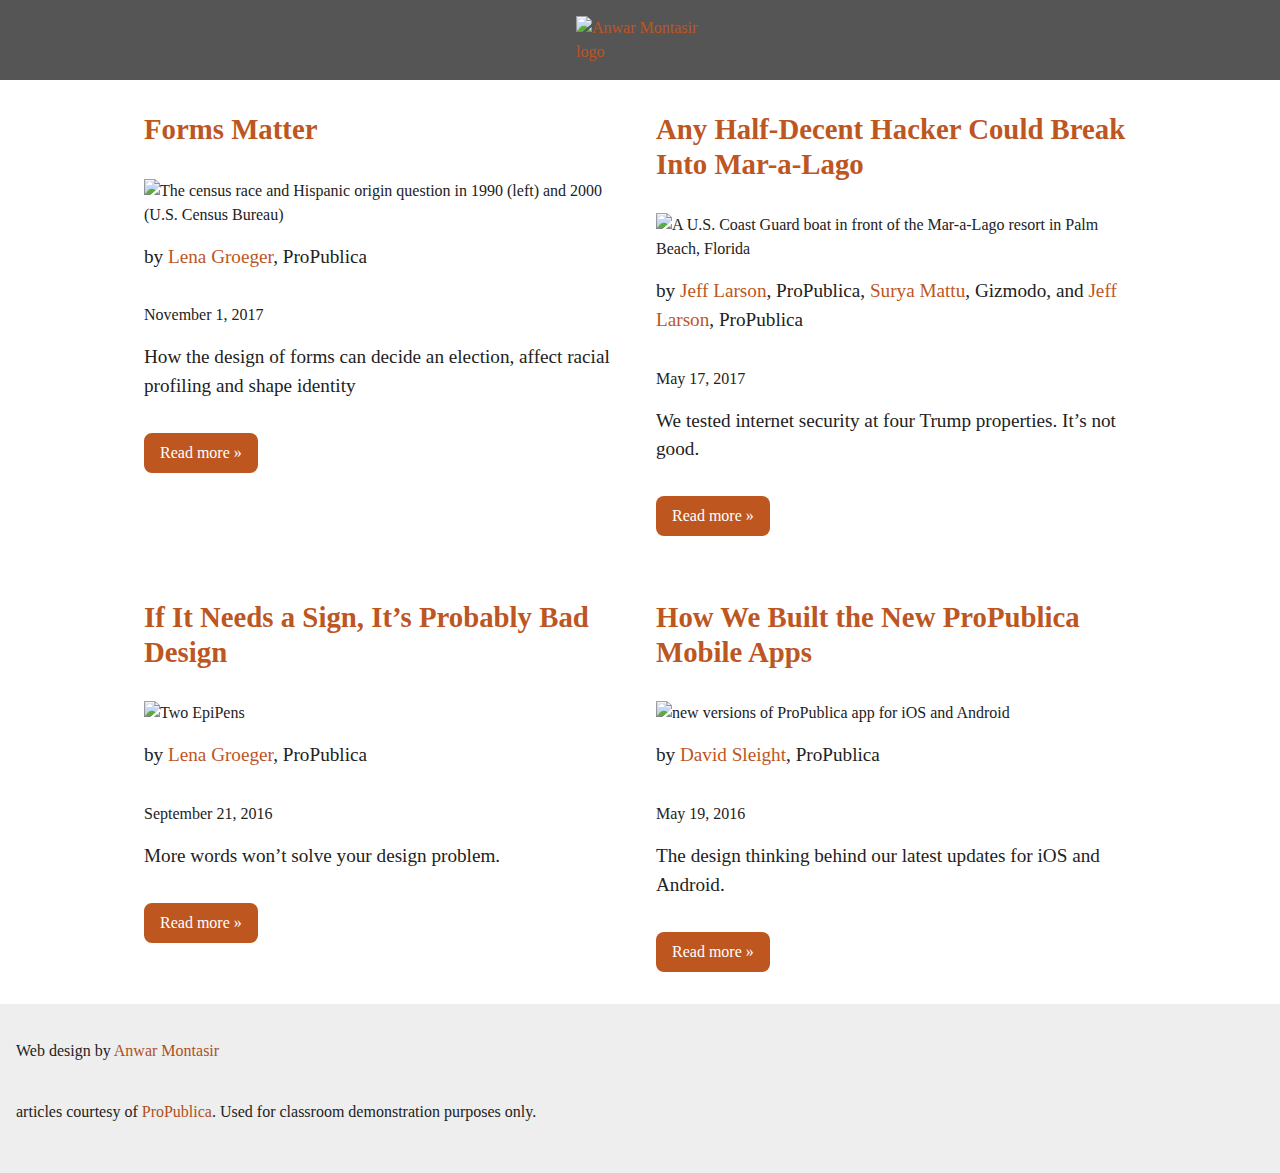
==== index.html @ 3972edee "style homepage for desktop" ====
<!DOCTYPE html>
<html lang="en">

<head>
    <meta charset="UTF-8">
    <meta name="viewport" content="width=device-width, initial-scale=1.0">
    <meta http-equiv="X-UA-Compatible" content="ie=edge">
    <title>Devsign 401 | Week 1 Demo</title>
    <link rel="stylesheet" href="css/reset.css">
    <link rel="stylesheet" href="css/style.css">
</head>

<body>

    <a href="#main" class="clip">Skip to main content</a>

    <header role="banner">
        <a href="index.html"><img src="http://bit.ly/2keShC8" alt="Anwar Montasir logo"></a>
    </header>

    <main id="main" role="main">
        <nav class="home-container">
            <article>
                <h1><a href="forms-matter.html">Forms Matter</a></h1>
                <figure>
                    <img src="http://bit.ly/2kajaH9" alt="The census race and Hispanic origin question in 1990 (left) and 2000 (U.S. Census Bureau)">
                </figure>
                <p>by <a href="https://www.propublica.org/people/lena-groeger" target="_blank" rel="author noopener noreferrer">Lena Groeger</a>, ProPublica</p>
                <time datetime="2017-11-01">November 1, 2017</time>
                <p>How the design of forms can decide an election, affect racial profiling and shape identity</p>
                <a class="read-more" href="forms-matter.html">Read more</a>
            </article>
            <article>
                <h1><a href="any-half-decent-hacker-could-break-into-mar-a-lago.html">Any Half-Decent Hacker Could Break Into Mar-a-Lago</a></h1>
                <figure>
                    <img src="http://bit.ly/2j5x7CO" alt="A U.S. Coast Guard boat in front of the Mar-a-Lago resort in Palm Beach, Florida">
                </figure>
                <p>by <a href="https://www.propublica.org/people/jeff-larson" target="_blank" rel="author noopener noreferrer">Jeff Larson</a>, ProPublica, <a href="https://www.propublica.org/people/surya-mattu" target="_blank" rel="author noopener noreferrer">Surya Mattu</a>, Gizmodo, and <a href="https://www.propublica.org/people/julia-angwin" target="_blank" rel="author noopener noreferrer">Jeff Larson</a>, ProPublica</p>
                <time datetime="2017-05-17">May 17, 2017</time>
                <p>We tested internet security at four Trump properties. It’s not good.</p>
                <a class="read-more" href="any-half-decent-hacker-could-break-into-mar-a-lago.html">Read more</a>
            </article>
            <article>
                <h1><a href="if-it-needs-a-sign-its-probably-bad-design.html">If It Needs a Sign, It’s Probably Bad Design</a></h1>
                <figure>
                    <img src="http://bit.ly/2kcyT8K" alt="Two EpiPens">
                </figure>
                <p>by <a href="https://www.propublica.org/people/lena-groeger" target="_blank" rel="author noopener noreferrer">Lena Groeger</a>, ProPublica</p>
                <time datetime="2016-09-21">September 21, 2016</time>
                <p>More words won’t solve your design problem.</p>
                <a class="read-more" href="if-it-needs-a-sign-its-probably-bad-design.html">Read more</a>
            </article>
            <article>
                <h1><a href="how-we-built-the-new-propublica-mobile-apps.html">How We Built the New ProPublica Mobile Apps</a></h1>
                <figure>
                    <img src="http://bit.ly/2AglQsK" alt="new versions of ProPublica app for iOS and Android">
                </figure>
                <p>by <a href="https://www.propublica.org/people/david-sleight" target="_blank" rel="author noopener noreferrer">David Sleight</a>, ProPublica</p>
                <time datetime="2016-05-19">May 19, 2016</time>
                <p>The design thinking behind our latest updates for iOS and Android.</p>
                <a class="read-more" href="how-we-built-the-new-propublica-mobile-apps.html">Read more</a>
            </article>
        </nav>
    </main>

    <footer role="contentinfo">
        <p><small>Web design by <a href="http://anwarmontasir.com" target="_blank" rel="noopener noreferrer">Anwar Montasir</a></small></p>
        <p><small>articles courtesy of <a href="https://www.propublica.org/" target="_blank" rel="noopener noreferrer">ProPublica</a>. Used for classroom demonstration purposes only.</small></p>
    </footer>
</body>

</html>
---- css/style.css ----
body {
    font: 100%/1.5 Georgia, 'Times New Roman', Times, serif;
    color: #222;
}

/* responsive images */
img {
    display: block;
    width: 100%;
    height: auto;
}

/* hide screen-reader only text. https://webaim.org/techniques/css/invisiblecontent/ */
.clip {
    position: absolute !important;
    clip: rect(1px 1px 1px 1px); /* IE6, IE7 */
    clip: rect(1px, 1px, 1px, 1px);
}

a {
    color: #BD561F;
    text-decoration: none;
}

h1, h2, p {margin: 1rem 0 2rem;}

h1, h2 {
    font-weight: bold;
    line-height: 1.2;
}
h1 {font-size: 1.8rem;}
h2 {font-size: 1.4rem;}
p {font-size: 1.2rem;}
figcaption, small {font-size: 1rem;}

header, article, footer {padding: 1rem;}

header { background: #555;}
header img {
    width: 128px;
    margin: 0 auto;
}

article {border-bottom: 1px solid #ddd;}

section {margin-top: 4rem;}

figcaption {
    color: #666;
    margin: 1rem 0 2rem;
}

footer {background: #eee;}
footer a {color: #AF501D;}

.read-more {
    background: #BD561F;
    color: #fff;
    padding: .5rem 1rem;
    border-radius: .5rem;
    display: inline-block;
    margin-bottom: 1rem;
}
.read-more:after {
    content:  " \00bb";
}

@media screen and (min-width: 600px) {
    .home-container {
        display: flex;
        flex-wrap: wrap;
        max-width: 1024px;
        margin: 0 auto;
    }
    .home-container article {
        width: calc(50% - 2rem);
        border-bottom: none;
    }
}
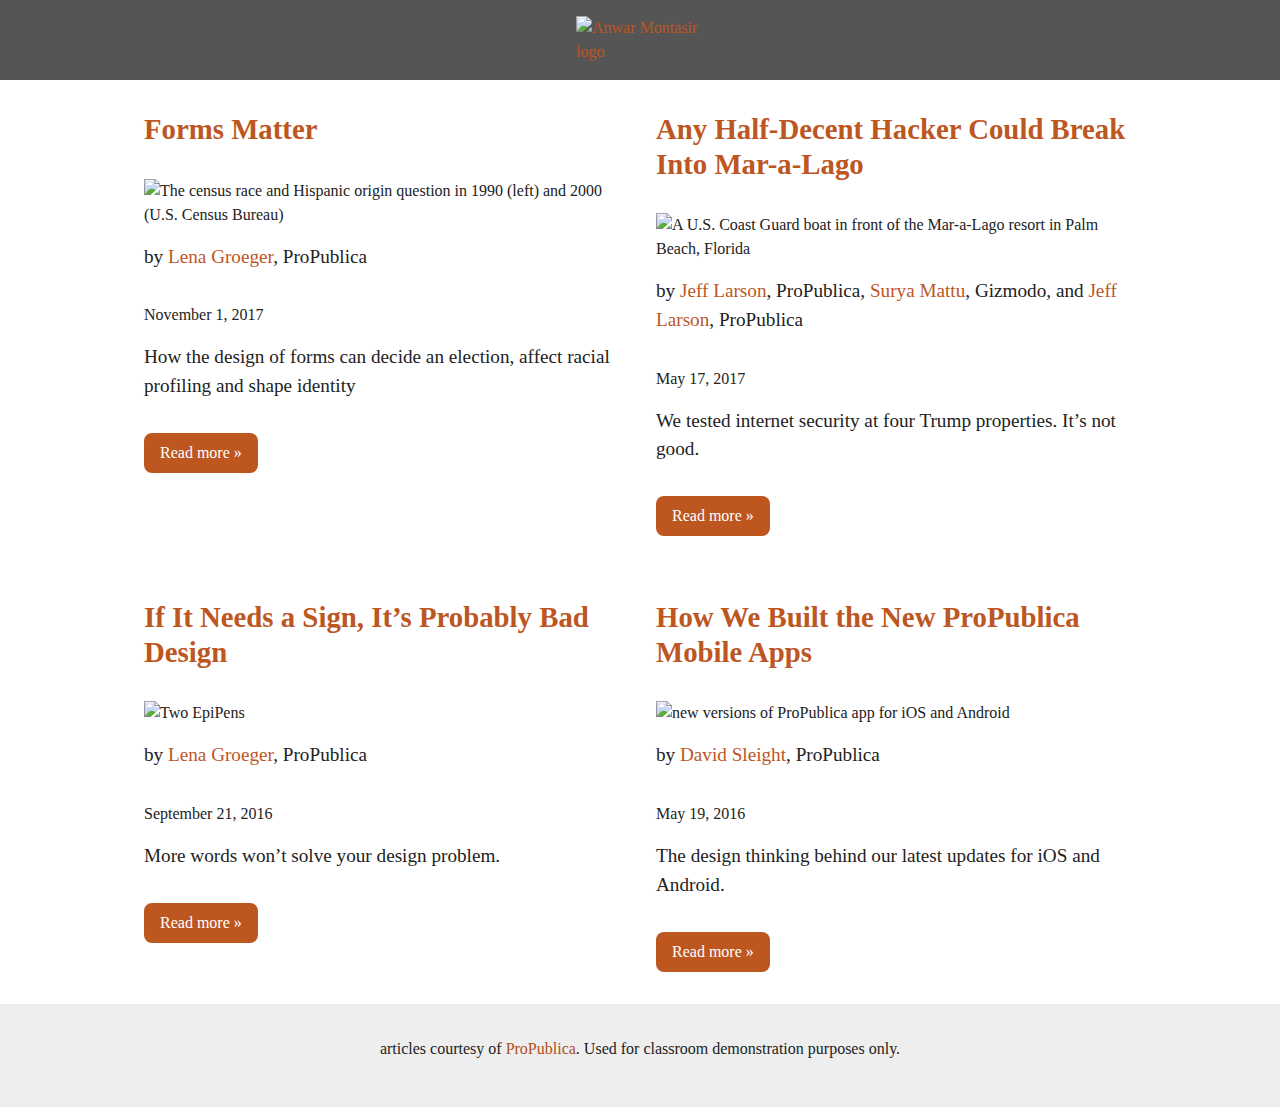
==== commit 6b62854e: "footer edits" ====
--- a/index.html
+++ b/index.html
@@ -64,7 +64,6 @@
     </main>
 
     <footer role="contentinfo">
-        <p><small>Web design by <a href="http://anwarmontasir.com" target="_blank" rel="noopener noreferrer">Anwar Montasir</a></small></p>
         <p><small>articles courtesy of <a href="https://www.propublica.org/" target="_blank" rel="noopener noreferrer">ProPublica</a>. Used for classroom demonstration purposes only.</small></p>
     </footer>
 </body>
--- a/css/style.css
+++ b/css/style.css
@@ -50,7 +50,11 @@
     margin: 1rem 0 2rem;
 }
 
-footer {background: #eee;}
+footer {
+    background: #eee;
+    line-height: 1.2;
+    text-align: center;
+}
 footer a {color: #AF501D;}
 
 .read-more {
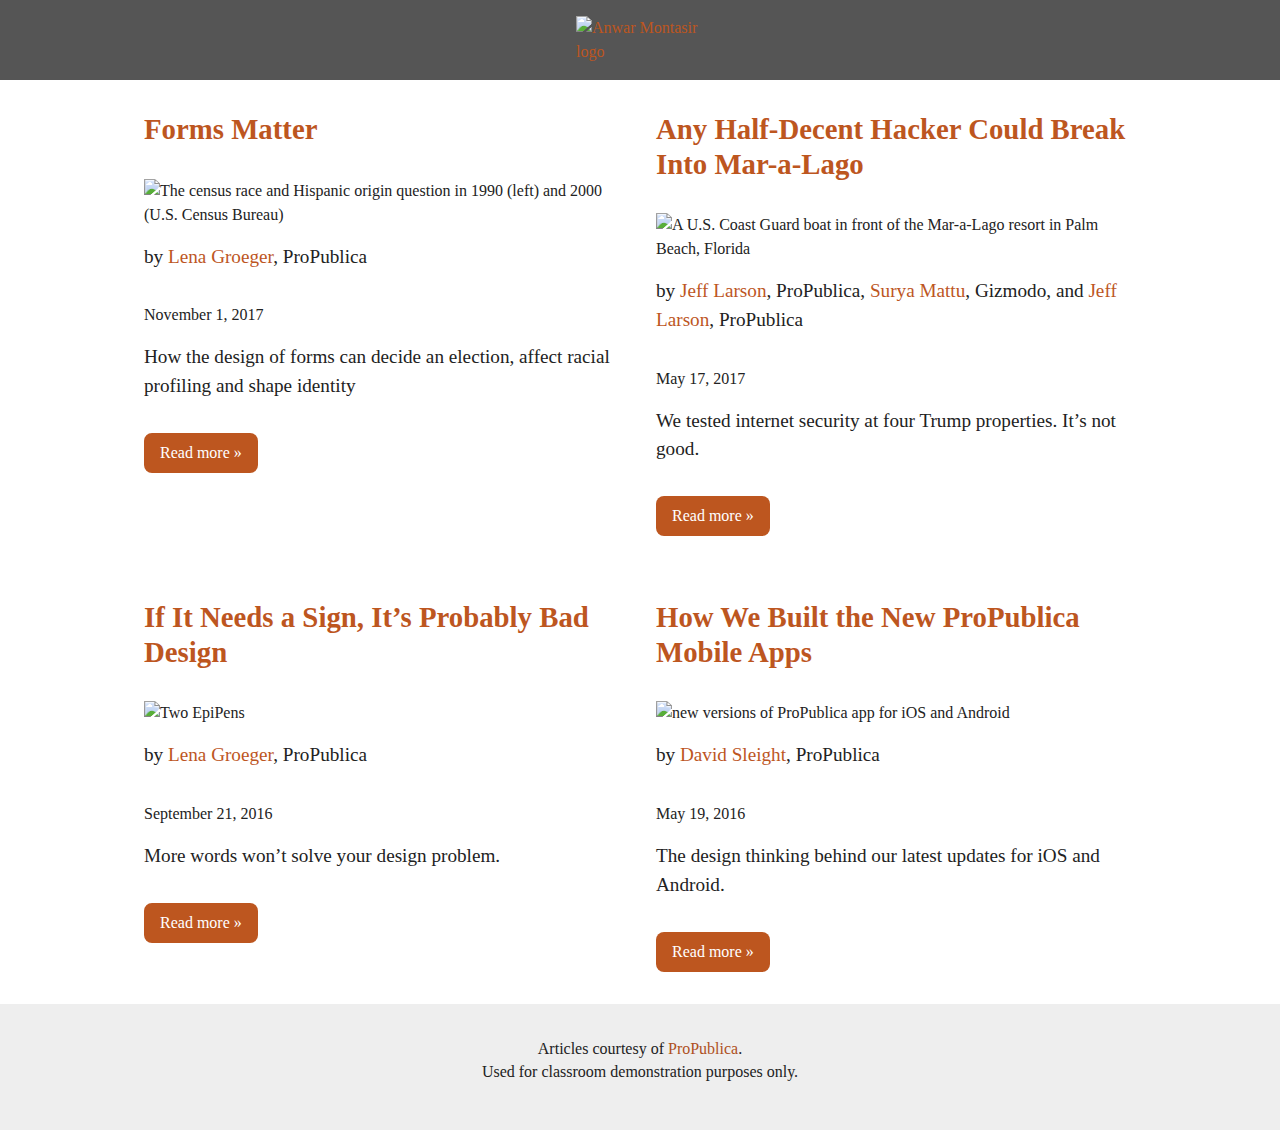
==== commit 2799da27: "more footer edits for consistency" ====
--- a/index.html
+++ b/index.html
@@ -64,7 +64,7 @@
     </main>
 
     <footer role="contentinfo">
-        <p><small>articles courtesy of <a href="https://www.propublica.org/" target="_blank" rel="noopener noreferrer">ProPublica</a>. Used for classroom demonstration purposes only.</small></p>
+        <p><small>Articles courtesy of <a href="https://www.propublica.org/" target="_blank" rel="noopener noreferrer">ProPublica</a>.<br>Used for classroom demonstration purposes only.</small></p>
     </footer>
 </body>
 
